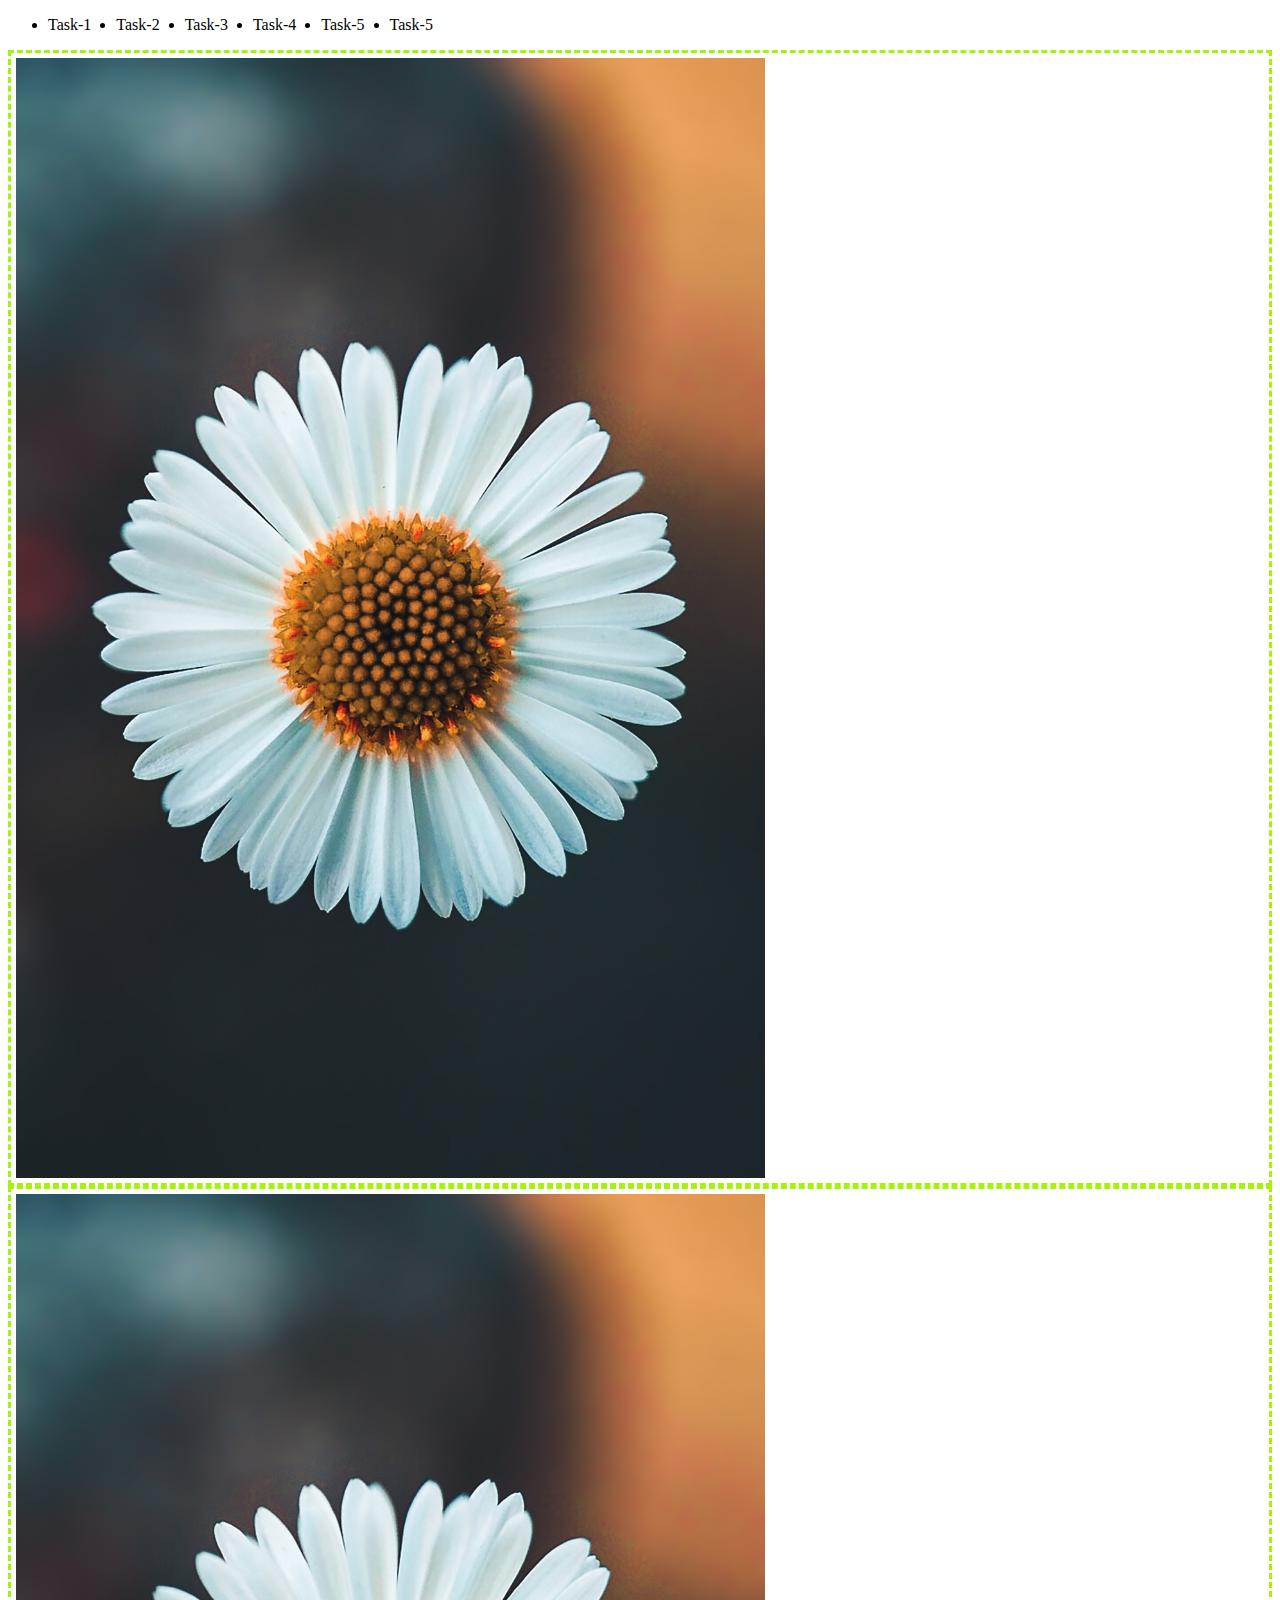
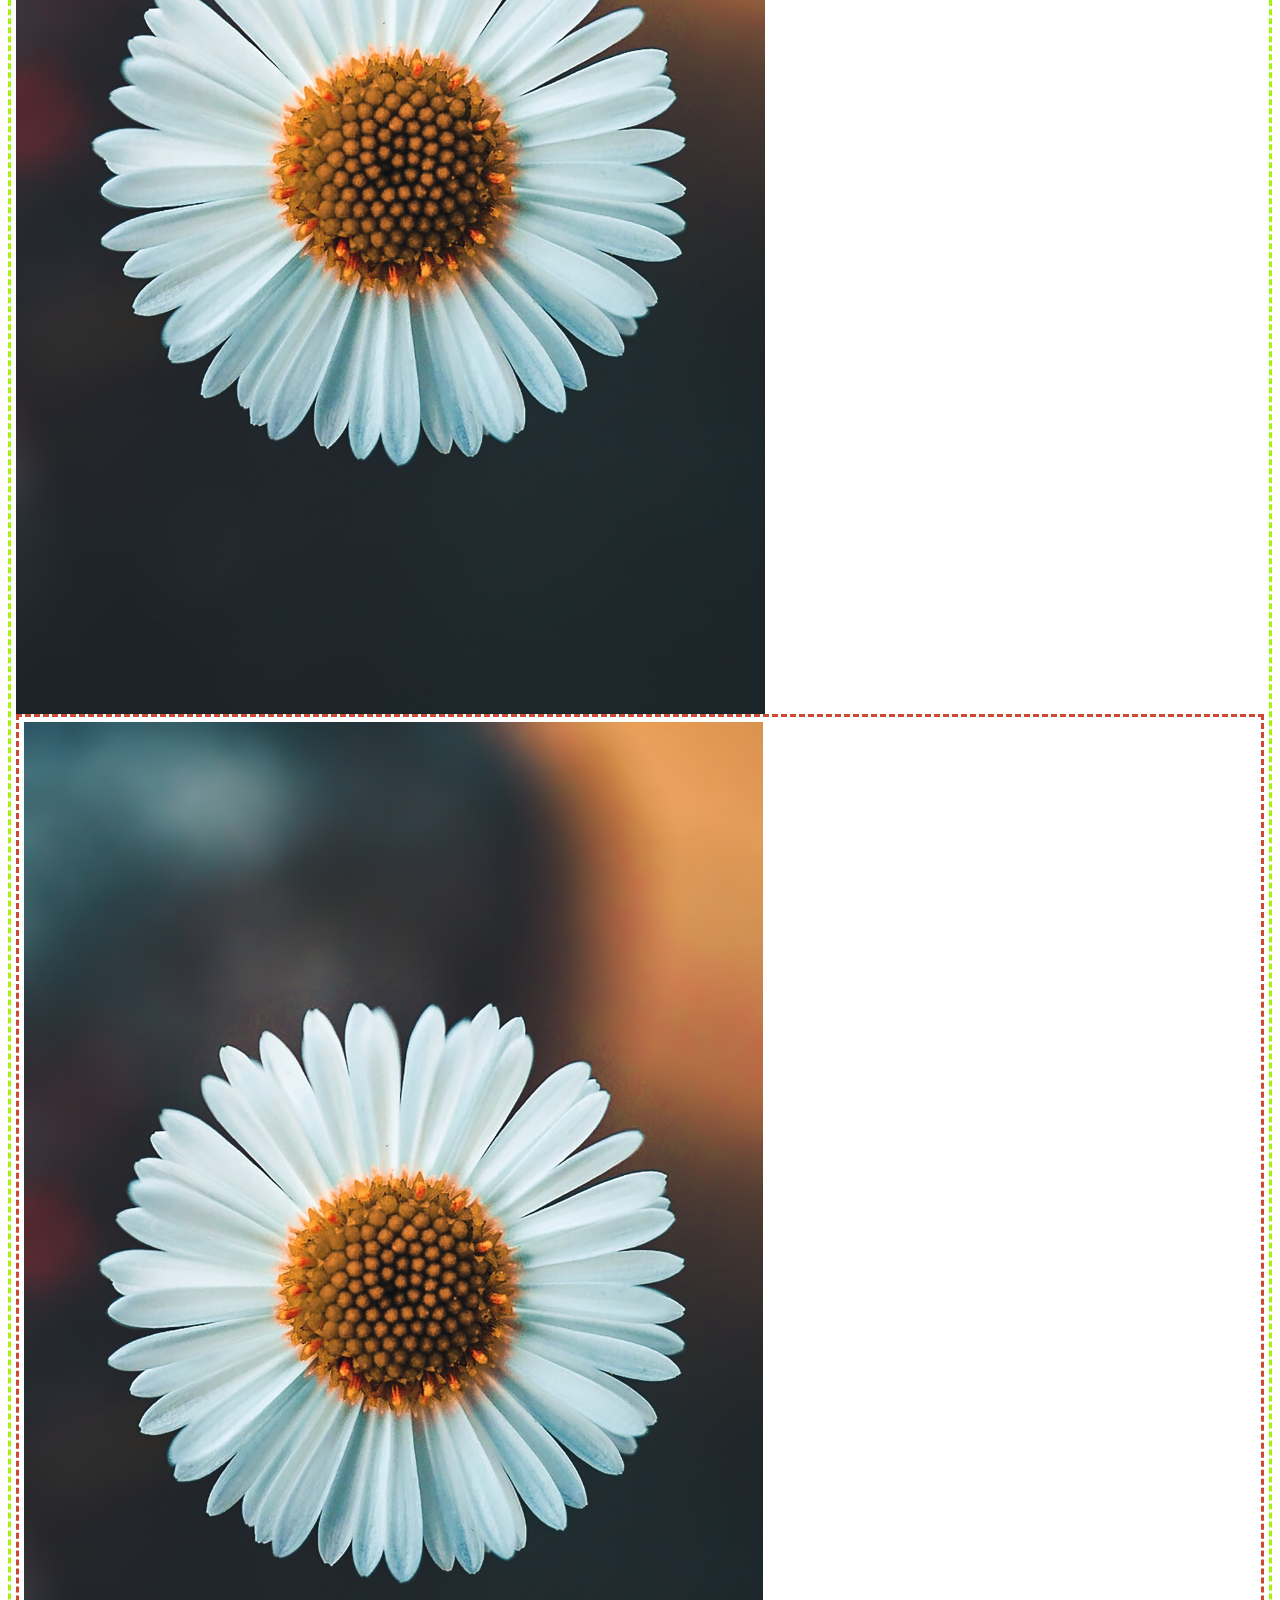
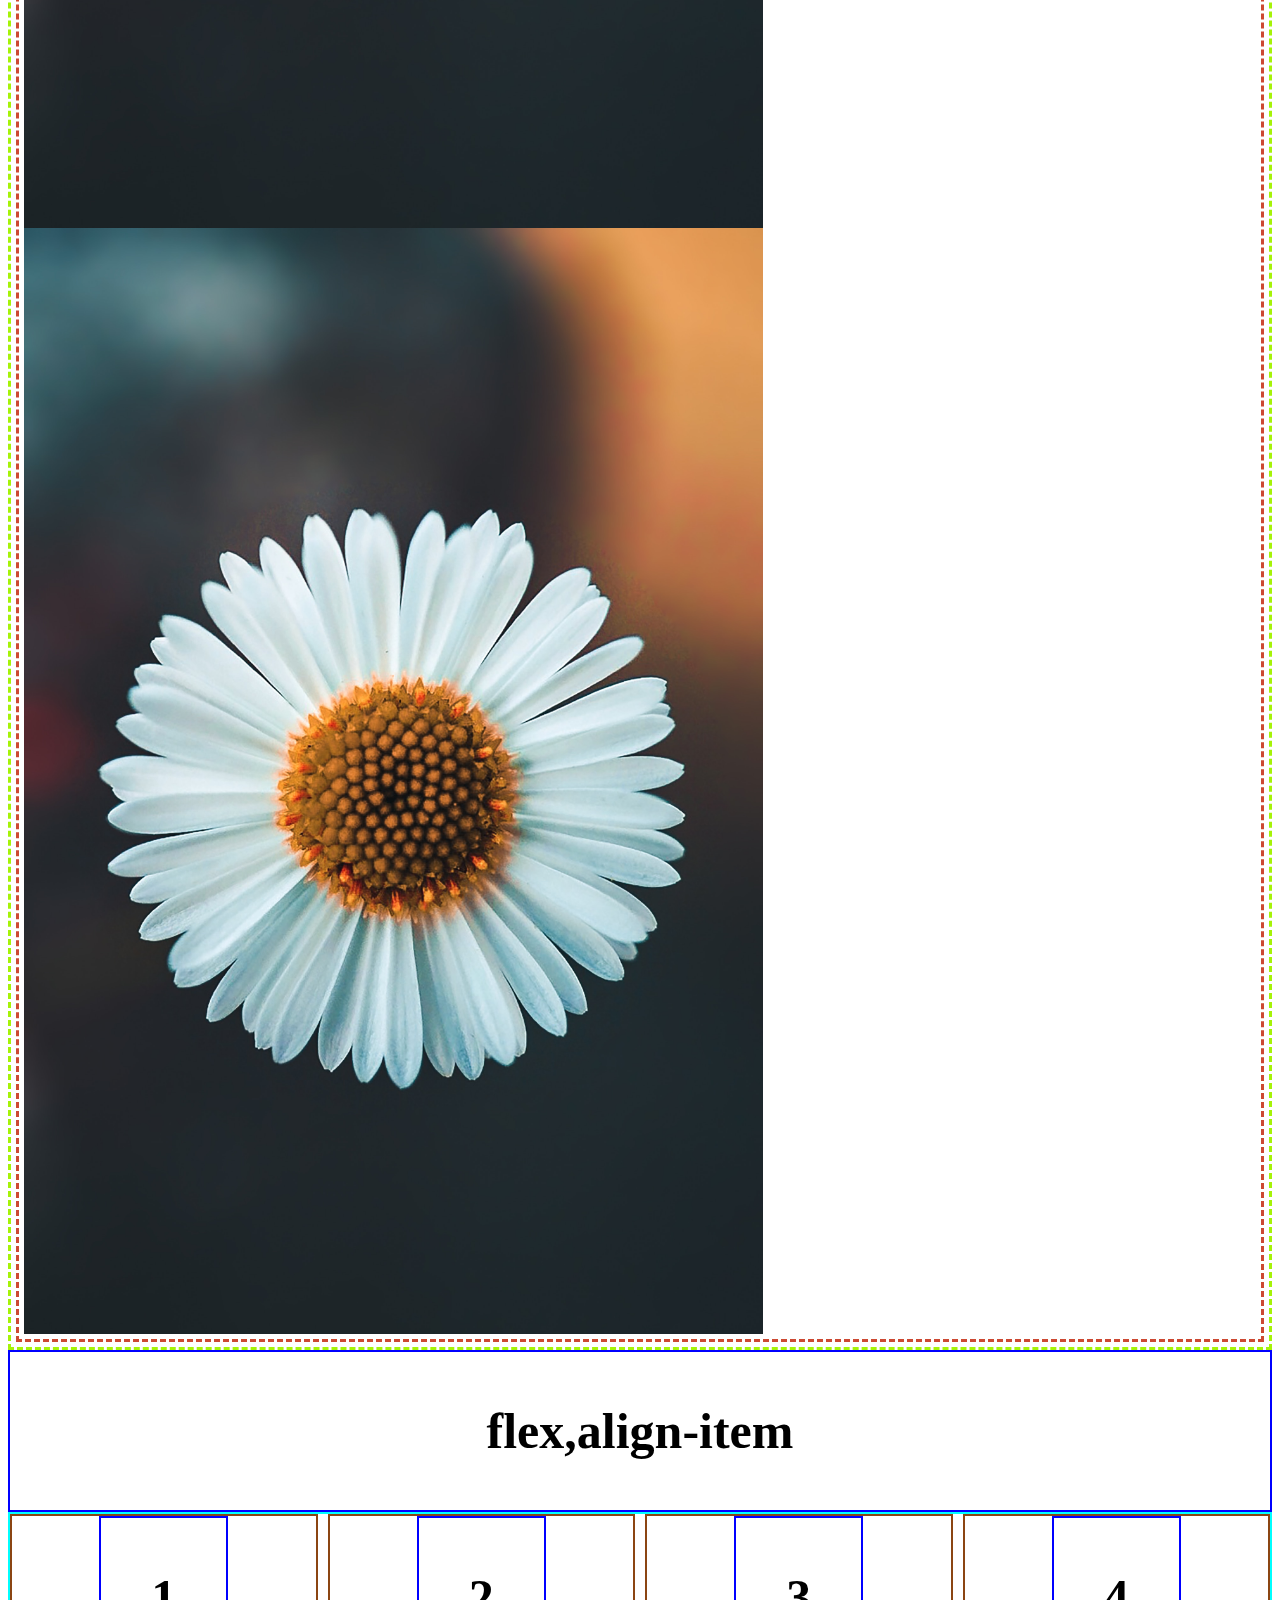
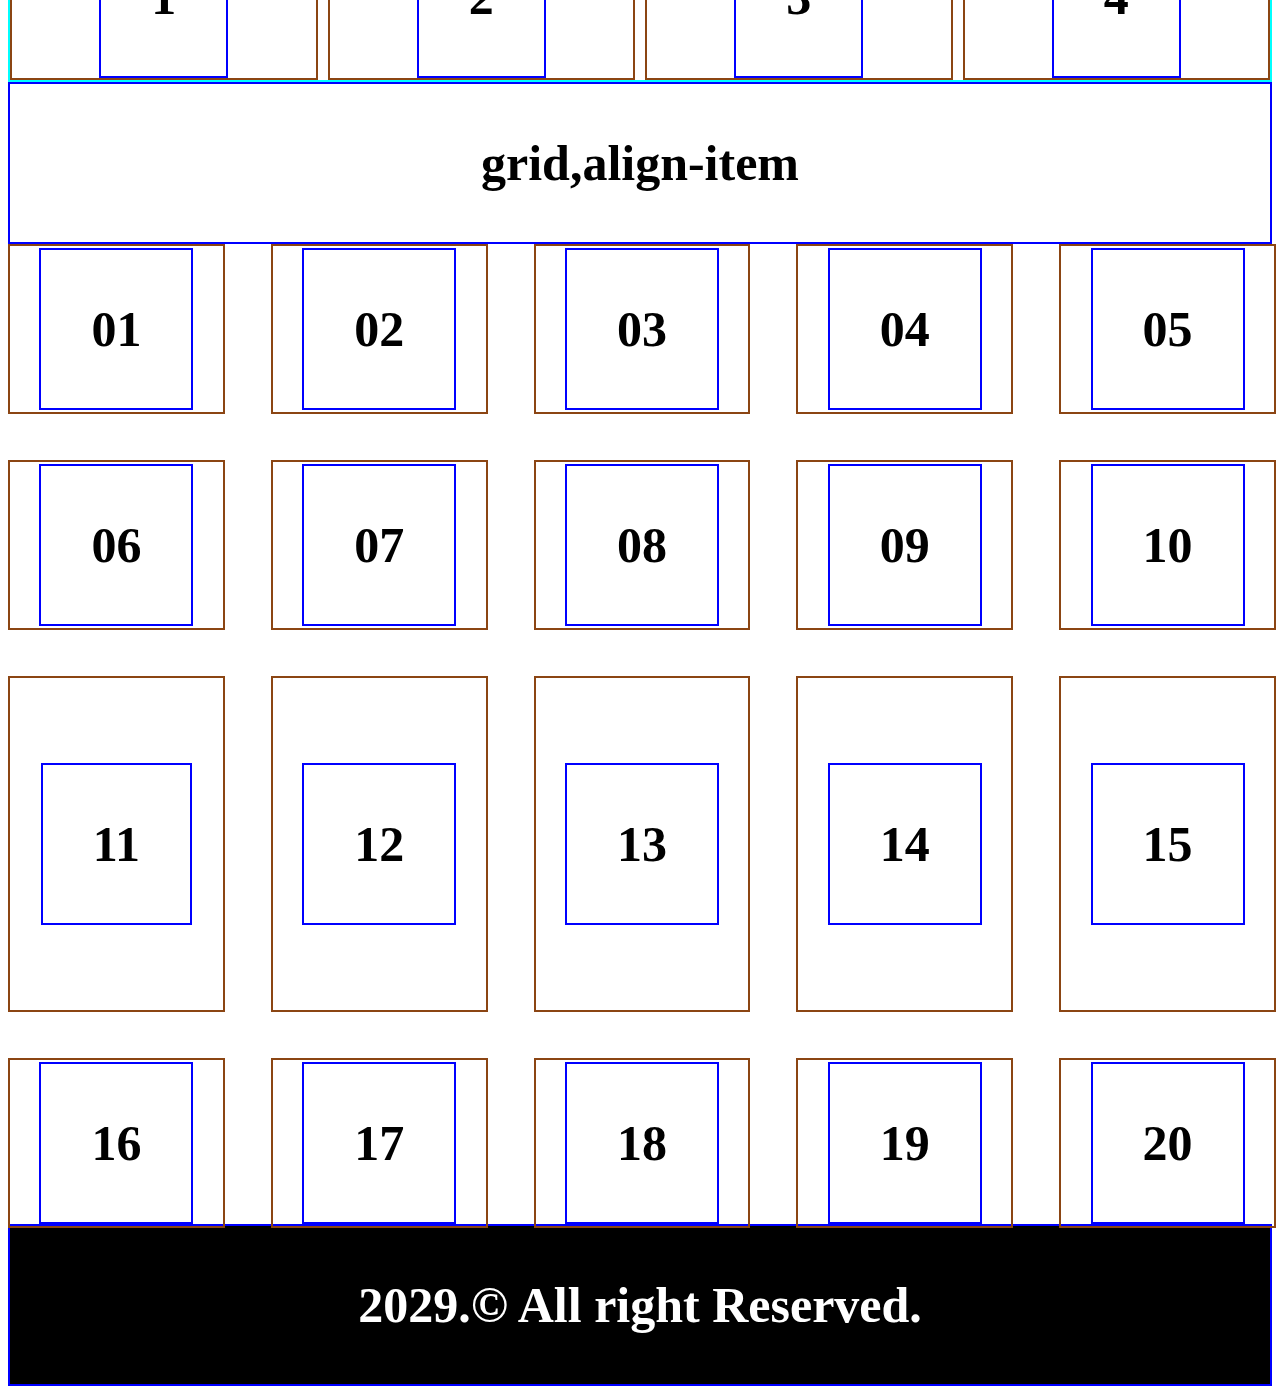
==== practice.html @ 803f129b "compleated task-2" ====
<!DOCTYPE html>
<html lang="en">
<head>
    <meta charset="UTF-8">
    <meta name="viewport" content="width=device-width, initial-scale=1.0">
    <title>Practice</title>

    <!-- Styles are here -->
    <link rel="stylesheet" href="Styles/navStyles.css">

    <style>
        .Task-1{
            
            display: grid;
            grid-template-columns:repeat(2, 1f);
        }
        .task-1-1{
            display: grid;
            grid-template-rows: repeat(2,1f);
            text-align: center;
             border: 3px rgb(165, 243, 8) dashed;
             padding: 5px;
        }
        .task-1-1-1{
            display: grid;
            grid-template-columns:repeat(2,1f);
            text-align: center;
             border: 3px rgb(205, 73, 50) dashed;
             padding: 5px;

        }

        img{
            width: 60%;
        }
        /* second part */
        .container{
            display: flex;
            gap: 10px;
            border: 2px solid aqua;
        }
        .box{
            display: flex;
            align-items: center;
            justify-content: center;
            width: 100%;
            height: 100%;
            border: 2px solid saddlebrown;
            
        }
        .box h3,h4{
            text-align: center;
            font-size: 50px;
            border: 2px solid blue;
            margin: 0;
            padding: 50px;
        }
        .container-2{
            display: grid;
            grid-template-rows: 1fr 1fr 2fr 1fr;
            grid-template-columns: repeat(5,1fr);
            gap: 50px;
        }


        @media screen and (max-width:576px){
            .Task-1{display: flex;
        flex-direction: column;
    }
        
    }
    </style>

</head>
<body>
 <Header>
    <Nav>
        <ul>
            <li><a href="index.html">Task-1</a></li>
            <li><a href="task-2.html">Task-2</a></li>
            <li><a href="task-3.html">Task-3</a></li>
            <li><a href="task-4.html">Task-4</a></li>
            <li><a href="task-5.html">Task-5</a></li>
            <li><a href="practice.html">Task-5</a></li>
        </ul>
    </Nav>
 </Header>
 <main>
    <div class="Task-1">
        <div class="task-1-1"><img src="image/aarn-giri-3tYZjGSBwbk-unsplash.jpg" alt="flower"></div>
        <div class="task-1-1">
            <img src="image/aarn-giri-3tYZjGSBwbk-unsplash.jpg" alt="flower-2">
            <div class="task-1-1-1">
                <img src="image/aarn-giri-3tYZjGSBwbk-unsplash.jpg" alt="">
                <img src="image/aarn-giri-3tYZjGSBwbk-unsplash.jpg" alt="">
            </div>
        </div>
    </div>
    <div class="break-line">
        <h4>flex,align-item</h4>
    </div>
    <div class="container">
        <div class="box">
            <h3 class="heading">1</h3>
        </div>
        <div class="box">
            <h3 class="heading">2</h3>
        </div>
        <div class="box">
            <h3 class="heading">3</h3>
        </div>
        <div class="box">
            <h3 class="heading">4</h3>
        </div>
    </div>
    <div class="break-line">
        <h4>grid,align-item</h4>
    </div>    
    <div class="container-2">
        <div class="box">
            <h4 class="heading">01</h4>
        </div>
        <div class="box">
            <h4 class="heading">02</h4>
        </div>
        <div class="box">
            <h4 class="heading">03</h4>
        </div>
        <div class="box">
            <h4 class="heading">04</h4>
        </div>
        <div class="box">
            <h4 class="heading">05</h4>
        </div>
        <div class="box">
            <h4 class="heading">06</h4>
        </div>
        <div class="box">
            <h4 class="heading">07</h4>
        </div>
        <div class="box">
            <h4 class="heading">08</h4>
        </div>
        <div class="box">
            <h4 class="heading">09</h4>
        </div>
        <div class="box">
            <h4 class="heading">10</h4>
        </div>
        <div class="box">
            <h4 class="heading">11</h4>
        </div>
        <div class="box">
            <h4 class="heading">12</h4>
        </div>
        <div class="box">
            <h4 class="heading">13</h4>
        </div>
        <div class="box">
            <h4 class="heading">14</h4>
        </div>
        <div class="box">
            <h4 class="heading">15</h4>
        </div>
        <div class="box">
            <h4 class="heading">16</h4>
        </div>
        <div class="box">
            <h4 class="heading">17</h4>
        </div>
        <div class="box">
            <h4 class="heading">18</h4>
        </div>
        <div class="box">
            <h4 class="heading">19</h4>
        </div>
        <div class="box">
            <h4 class="heading">20</h4>
        </div>
    </div>
 </main>   
 <footer>
    <h4>2029.&copy; All right Reserved. </h4>
 </footer>
</body>
</html>
---- Styles/navStyles.css ----
ul{
    display: flex;
    gap: 25px;

}
li{
    text-decoration: none;
}
li a{
    text-decoration: none;
    color: black;
}
li a:hover{
   background-color: rgba(63, 70, 92, 0.534);
}






footer{
    background-color: black;
    text-align: center;
}
footer h4{
    color: white;
}
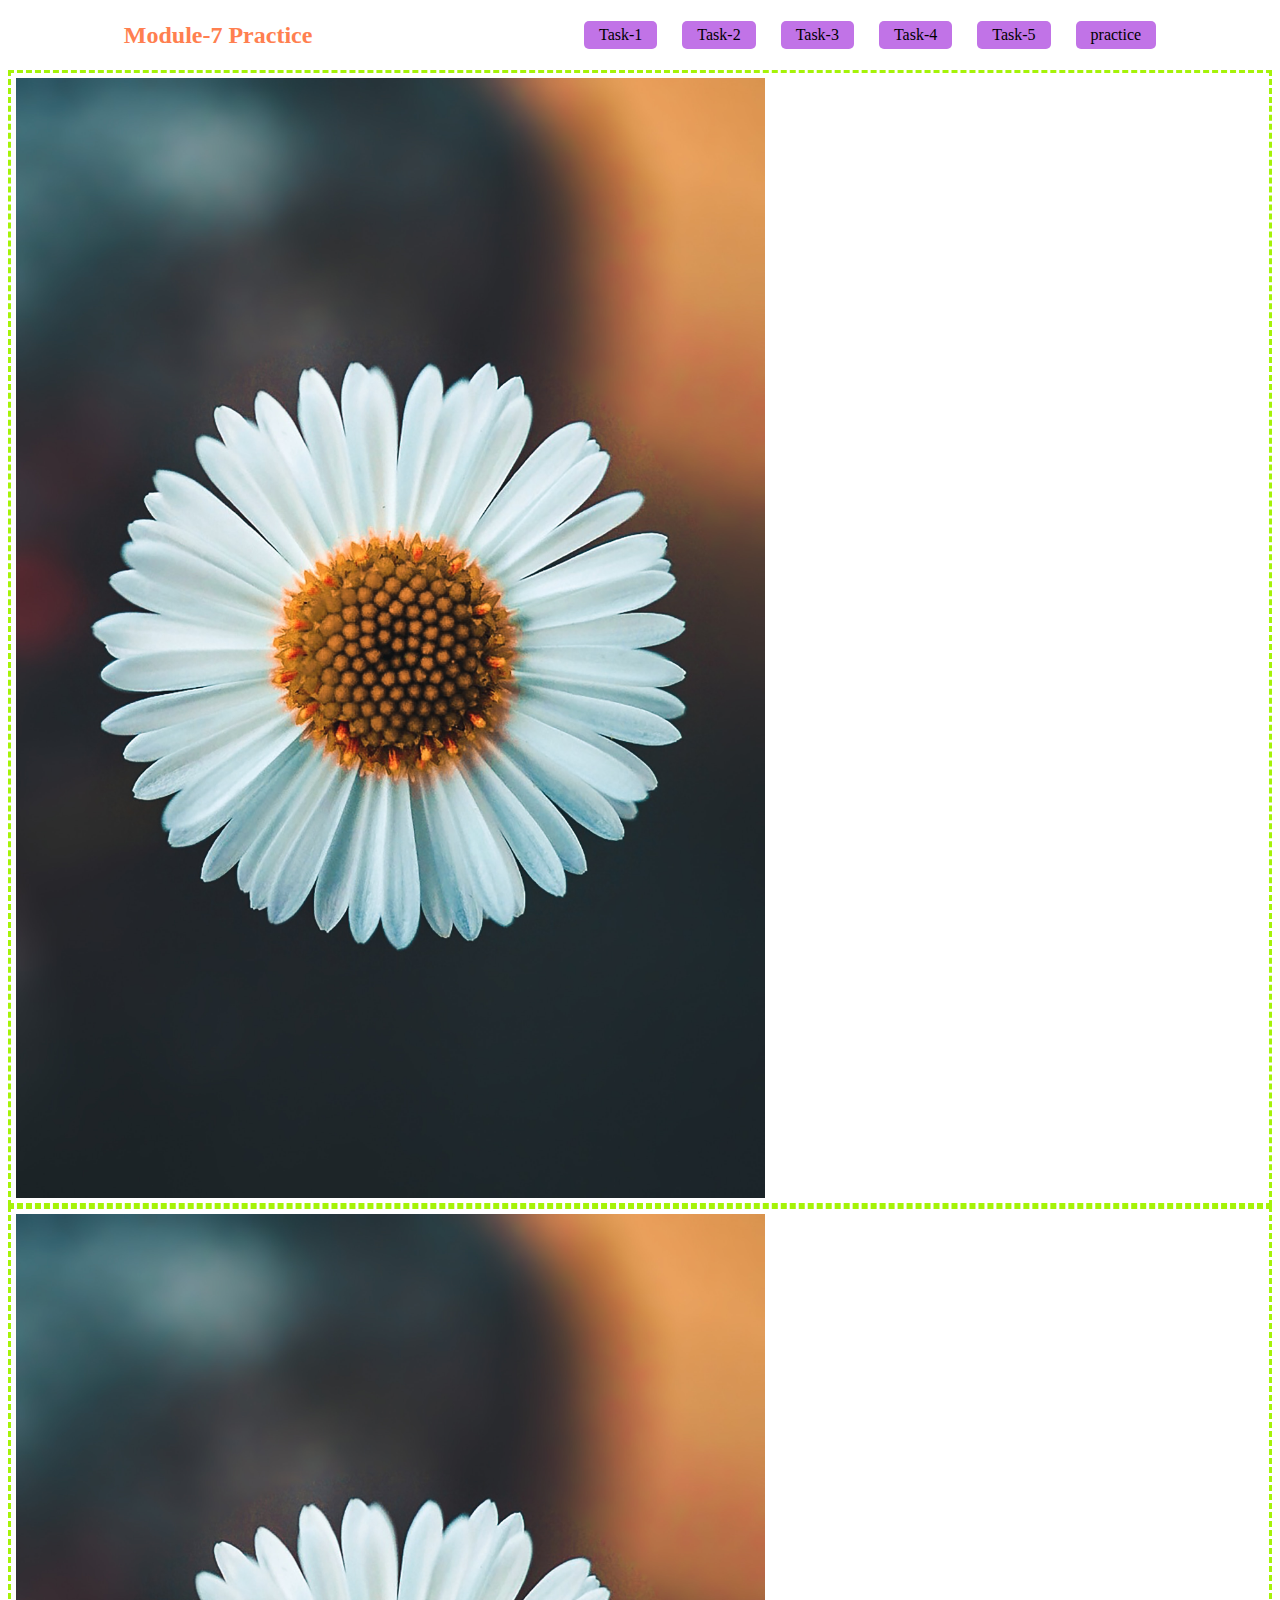
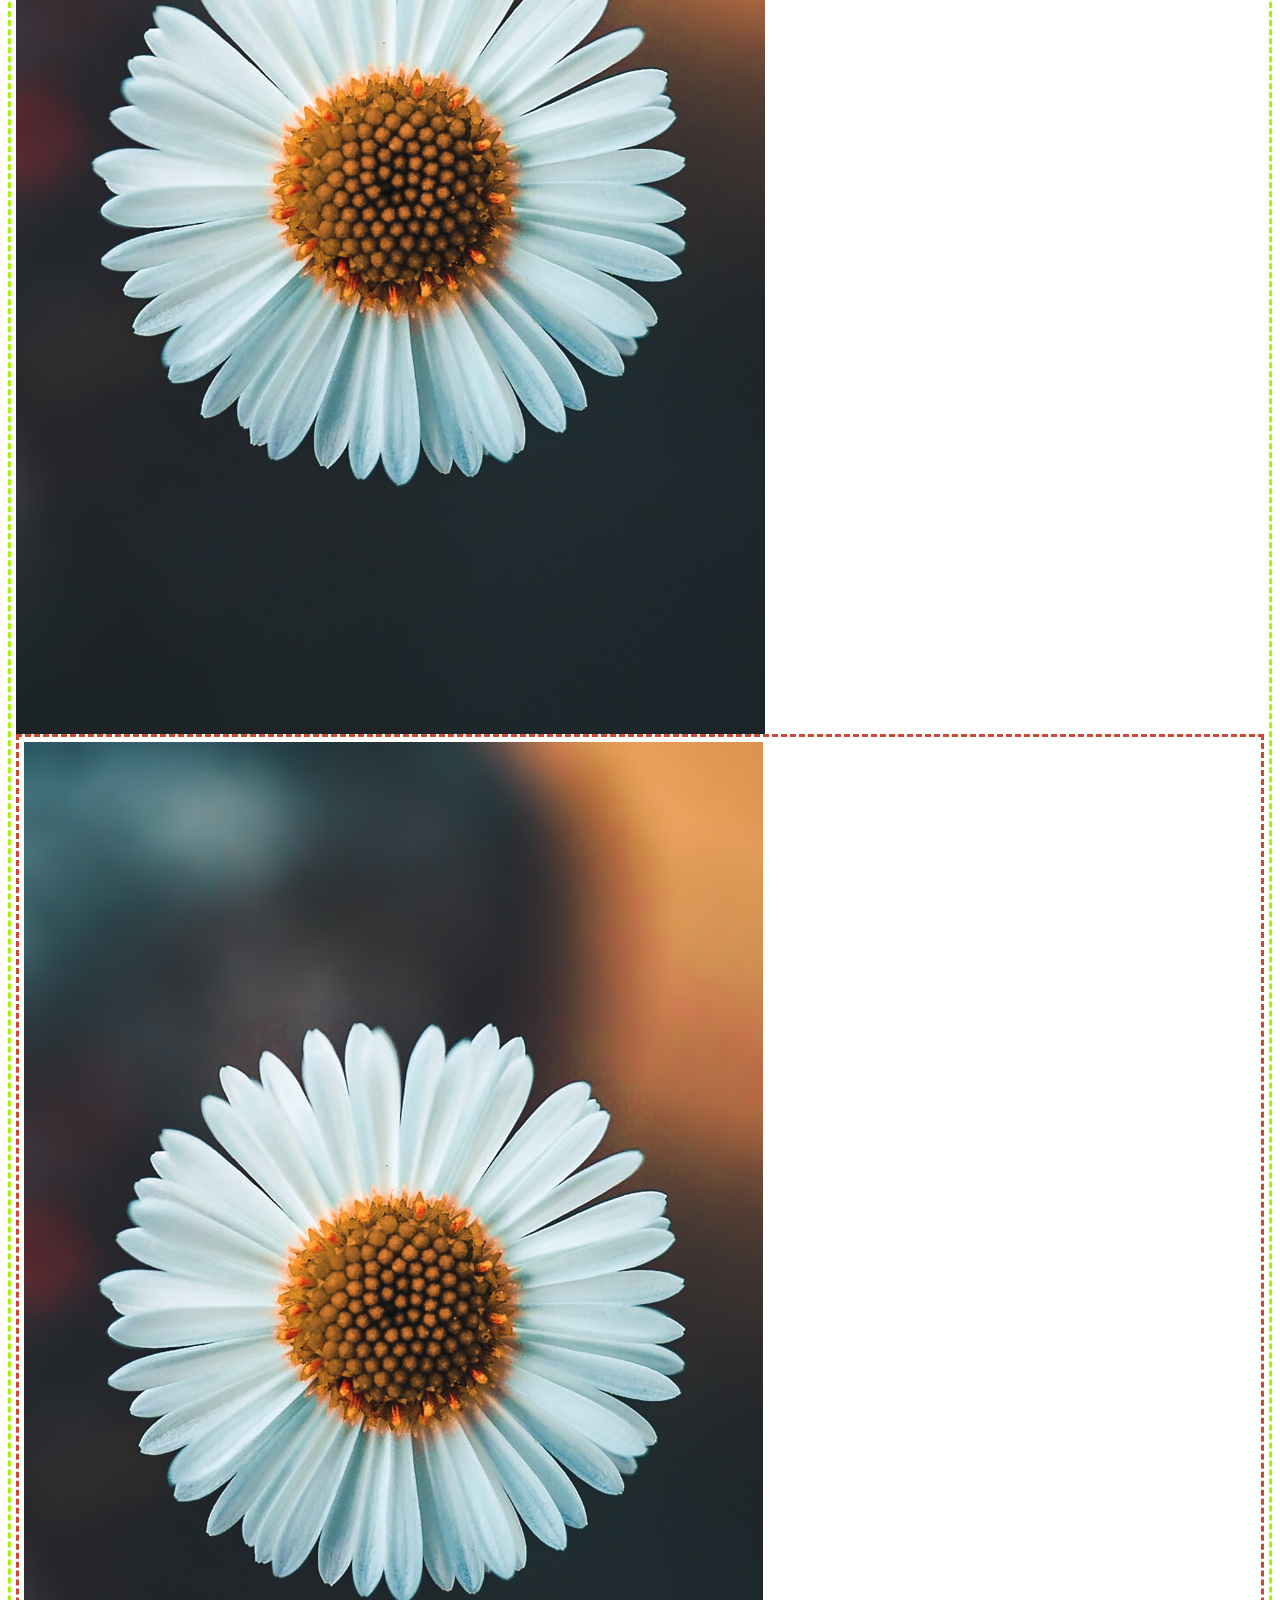
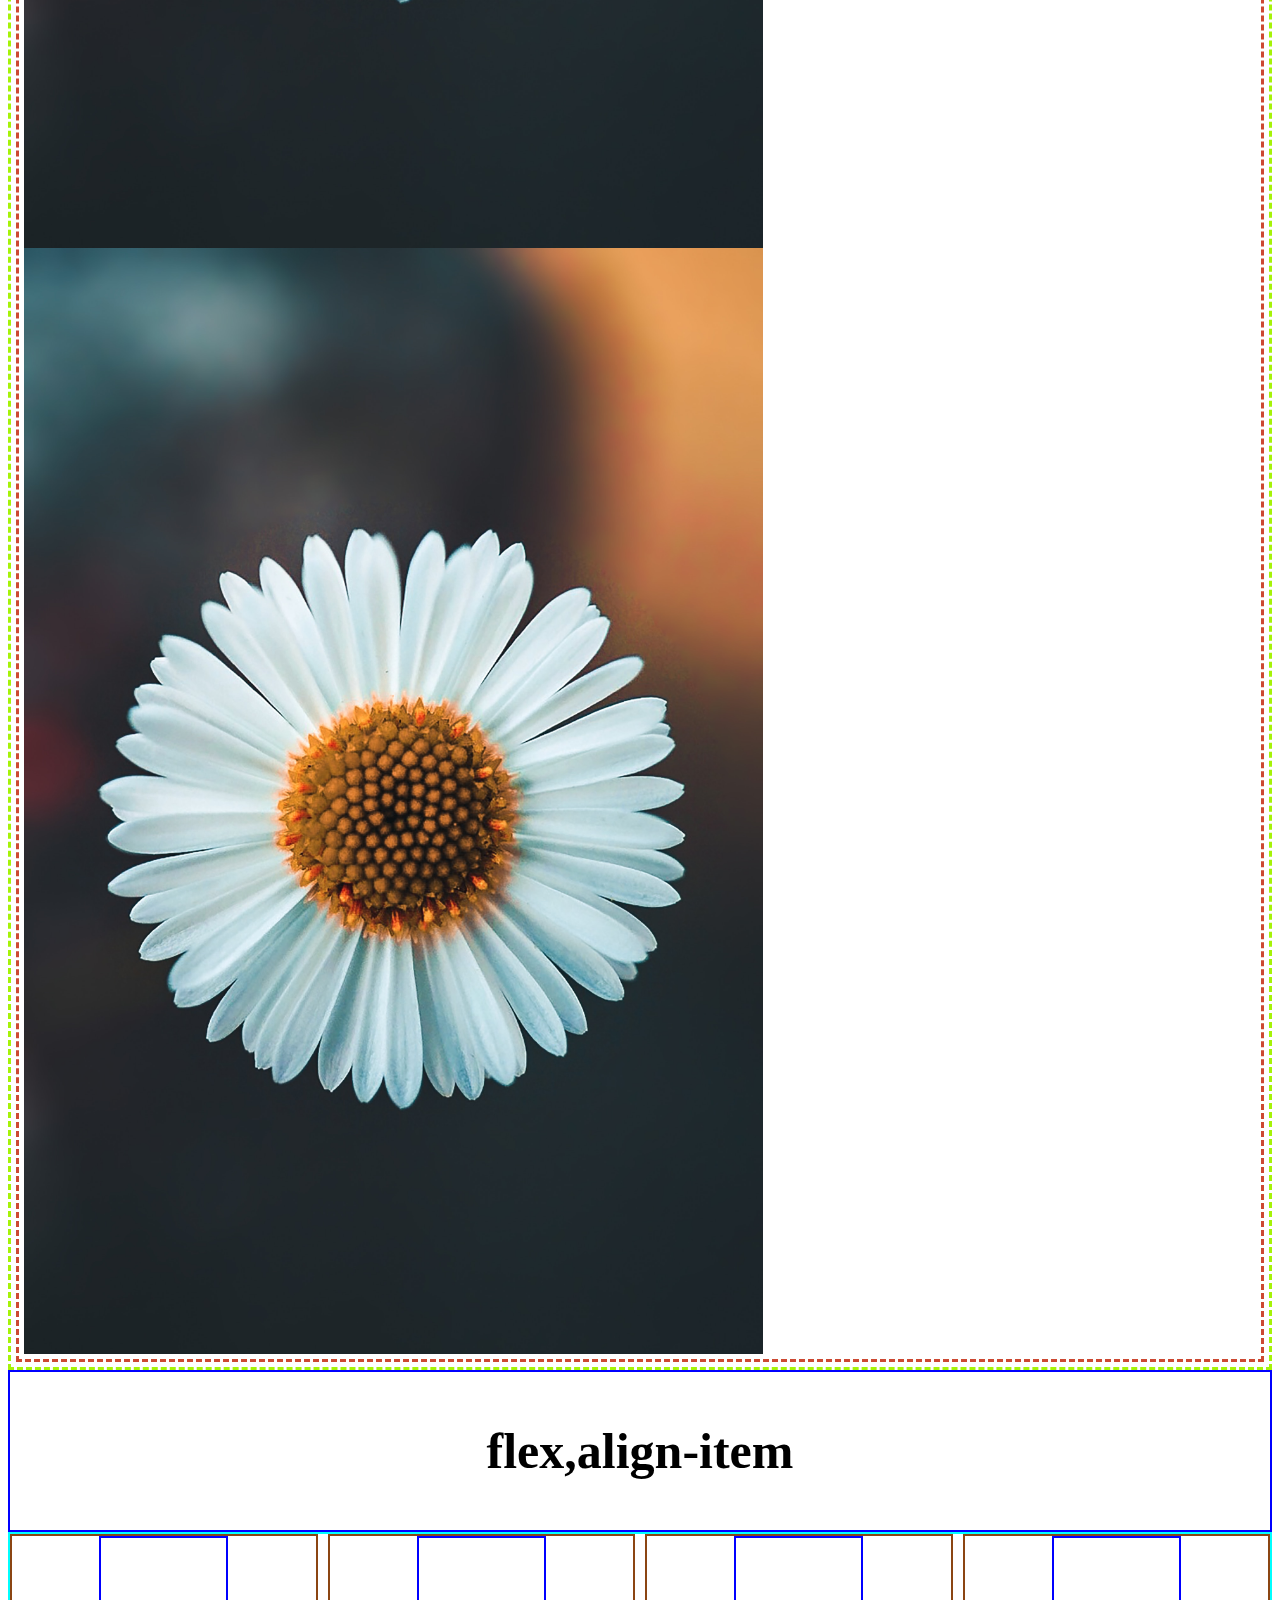
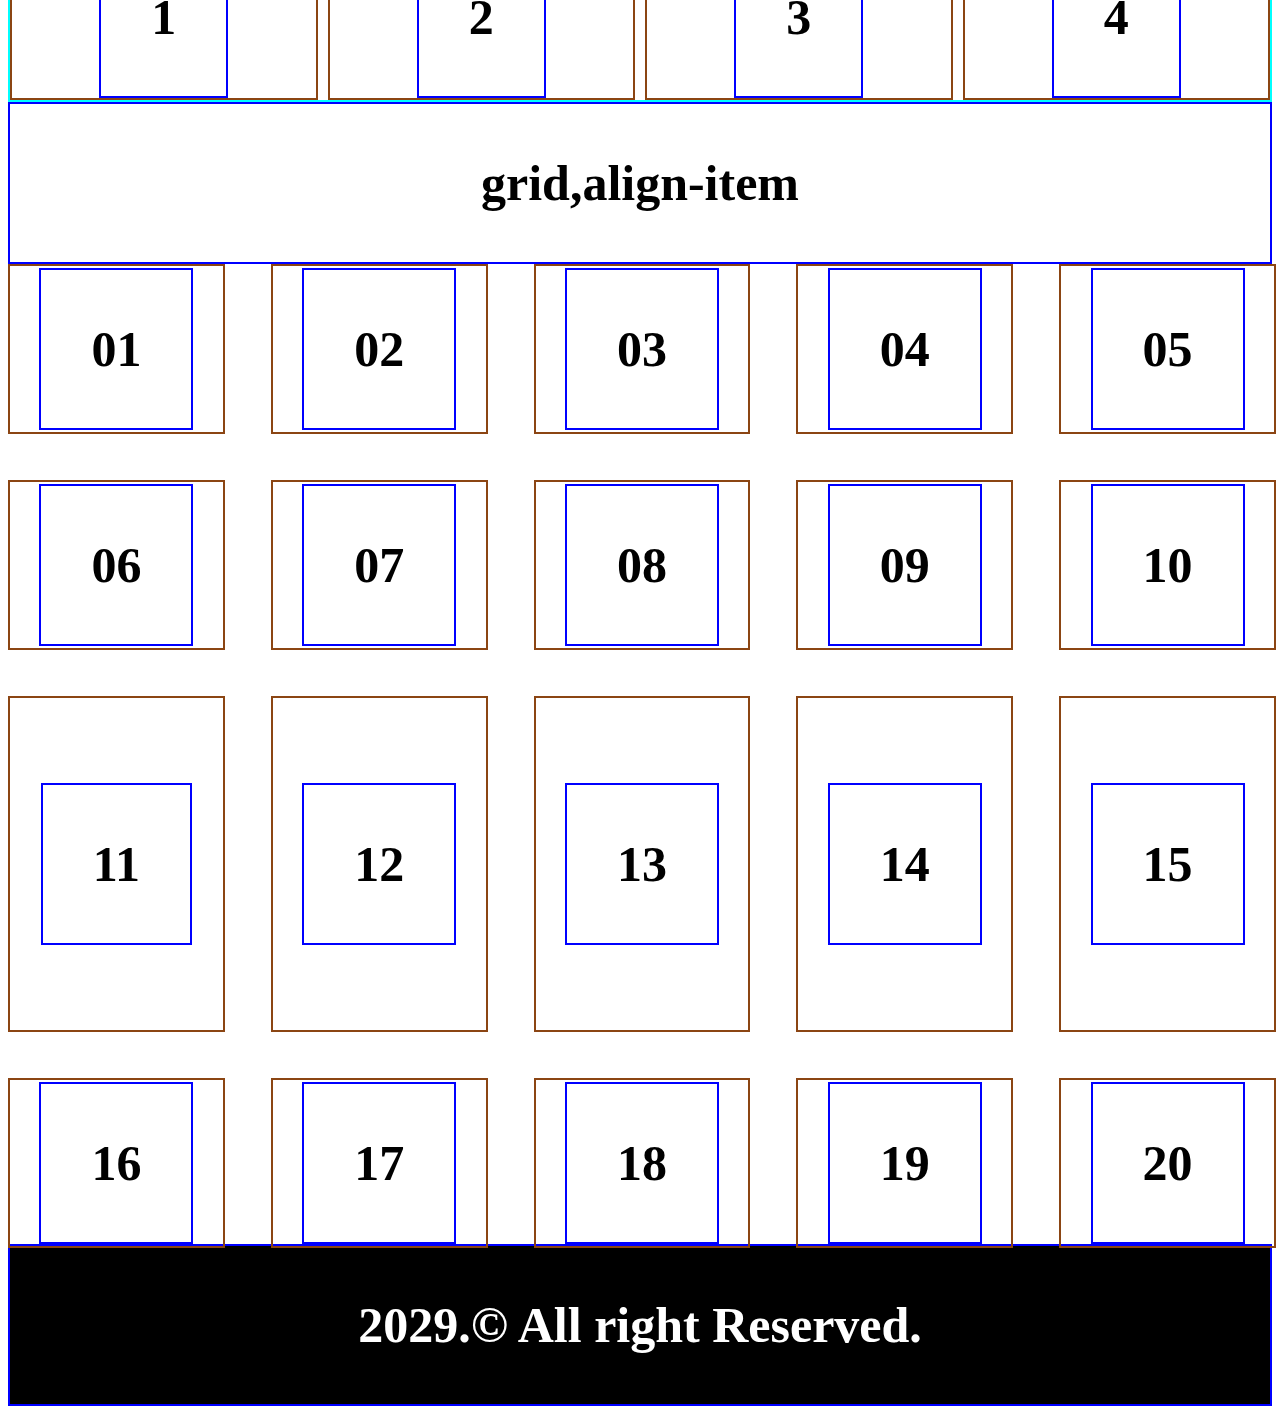
==== commit 3289c615: "updated nav" ====
--- a/practice.html
+++ b/practice.html
@@ -75,13 +75,14 @@
 <body>
  <Header>
     <Nav>
+        <h2>Module-7 Practice</h2>
         <ul>
             <li><a href="index.html">Task-1</a></li>
             <li><a href="task-2.html">Task-2</a></li>
             <li><a href="task-3.html">Task-3</a></li>
             <li><a href="task-4.html">Task-4</a></li>
             <li><a href="task-5.html">Task-5</a></li>
-            <li><a href="practice.html">Task-5</a></li>
+            <li><a href="practice.html">practice</a></li>
         </ul>
     </Nav>
  </Header>
--- a/Styles/navStyles.css
+++ b/Styles/navStyles.css
@@ -1,10 +1,24 @@
+nav{
+    display: flex;
+    justify-content: space-around;
+    height: 50px;
+    margin-top: 10px;
+    margin-bottom: 10px;
+    align-items: center;
+}
+nav h2{
+    color: coral;
+}
 ul{
     display: flex;
     gap: 25px;
 
 }
 li{
-    text-decoration: none;
+    list-style: none;
+    background-color: rgb(193, 115, 231);
+    border-radius: 5px;
+    padding: 5px 15px;
 }
 li a{
     text-decoration: none;
